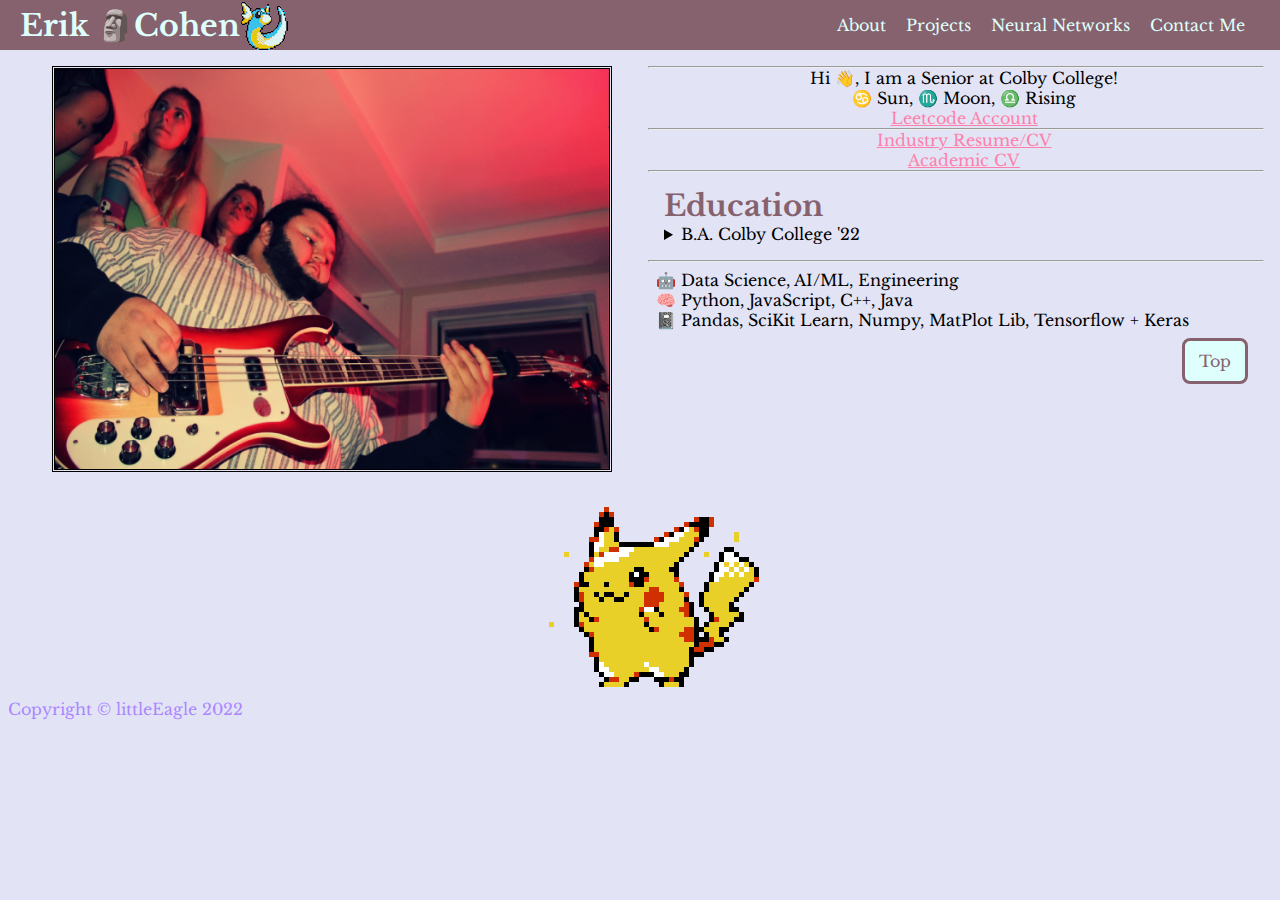
==== neuralNets.html @ b1c25657 "mobile formating" ====
<!DOCTYPE html>
<html lang="en">
<head>
    <meta charset="UTF-8">
    <meta http-equiv="X-UA-Compatible" content="IE=edge">
    <meta name="viewport" content="width=device-width, initial-scale=1.0">
    <title>Little Eagle Stands Bear - Neural Networks</title>
    <link rel="icon" type="image/x-icon" href="assets/favicon.ico?"/>
    <link rel="stylesheet" href="https://cdnjs.cloudflare.com/ajax/libs/font-awesome/4.7.0/css/font-awesome.min.css">
    <link rel="preconnect" href="https://fonts.googleapis.com">
    <link rel="preconnect" href="https://fonts.gstatic.com" crossorigin>
    <link href="https://fonts.googleapis.com/css2?family=Libre+Baskerville:ital,wght@0,400;0,700;1,400&display=swap" rel="stylesheet">
    <link href="css/style.css" rel="stylesheet" />
    <script src="https://ajax.googleapis.com/ajax/libs/jquery/3.5.1/jquery.min.js"></script>
    <script src="js/script.js"></script>
</head>


<body>
    <header id="navbar">
        <div id="brand"><a href="index.html">Erik &#128511;Cohen</a><img src="assets/gif/dratini.gif" alt="..." /></div>
        <nav>
          <ul class="nav">
            <li><a href="./index.html#profile">About</a></li>
            <li><a href="./index.html#projects">Projects</a></li>
            <li><a href="./neuralNets.html">Neural Networks</a></li>
            <li><a href="./index.html#contact">Contact Me</a></li>
          </ul>
        </nav>
        <div id="hidden-menu">
            <i class="fa fa-bars fa-2x" id="hamburger-icon"></i>
            <ul id="mobile-menu" class="nav mobile-menu">
              <li><a href="./index.html#profile">About</a></li>
              <li><a href="./index.html#projects">Projects</a></li>
              <li><a href="./neuralNets.html">Neural Networks</a></li>
              <li><a href="./index.html#contact">Contact Me</a></li>
            </ul>
        </div>
     </header>



    <section id="profile" >
        <div class="grid">
            <div id="profile-picture">
            <div id="pictureFrame"><img class="myPicture" src="assets/img/erik.png" title="@hannschoi on Insta" height="400"></div>
            </div>
            <div id="profile-text">
                <p>
                    <hr />
                    Hi &#x1F44B;, I am a Senior at Colby College!<br />

                    &#x264B; Sun, &#x264F; Moon, &#x264E; Rising <br />
                    <a class="out" href="https://leetcode.com/littleeagle/" target="_blank" rel="noopener noreferrer">
                        Leetcode Account
                    </a>
                    <hr />
                    <a class="out" href="assets/EC_Resume.pdf" target="_blank">Industry Resume/CV</a> <br />
                    <a class="out" href="assets/Erik_Cohen_CV.pdf" target="_blank">Academic CV</a>
                    <hr />
                </p>

                <section id="education">
                    <h1>Education</h1>
                        <details>
                            <summary> B.A. Colby College '22</summary>
                            <ul class="edu">
                                <li class="edu"> 3.7 <abbr title = "Grade Point Average"> GPA</abbr></li>
                                <li class="edu"> Music Interdisciplinary Computer Science Major</li>
                                <li class="edu"> Computer Science Major</li>
                                <li class="edu"> Mathematics Minor</li>
                            </ul>
                        </details>
                </section>
                <hr />
                <p> &#x1F916; Data Science, AI/ML, Engineering <br />
                    &#x1F9E0; Python, JavaScript, C++, Java <br />
                    &#x1F4D3; Pandas, SciKit Learn, Numpy, MatPlot Lib, Tensorflow + Keras
                </p>
                <a class="top-ref" href="#navbar">Top</a>
            </div>
        </div>
    </section>
    
    <footer>
            <img class="img-fluid float-right" src="assets/gif/pikach.gif" alt="..." />
            <p>Copyright &copy; littleEagle 2022</p>
    </footer>
</body>
</html>
---- css/style.css ----
*{
    font-family: 'Libre Baskerville', serif;
    font-size: 1em;
    margin:0%;
    padding:0%;
    overflow-x: hidden;
}

body{
    background-color: #E2E4F6;
}

header {
    padding: 0 20px;
    width:80%;
    background-color: #86626E;
    height: 50px;
    display: flex;
    justify-content: space-between;
}

header a {text-decoration: none;}

#brand {
    font-weight: bold;
    font-size: 30px;
    display:flex;
    align-items: center;
}

#brand a {color: #DEFFFC;}

#navbar{
    width:auto;
}

ul.nav {
    list-style: none;
    height: 100%;
    padding-left: 2em;
    display: flex;
    align-items: center;
    justify-content: space-around;
}

ul.nav a {color: #DEFFFC;}

ul.nav li {
    padding: 5px;
    margin-right: 10px;
}

ul.nav li:hover {
    transform: scale(1.1);
    transition: 0.3s;
}

#mobile-menu {
    display: none;
    position: absolute;
    top: 50px;
    left: 0;
    height: auto;
    width: 100%;
    background-color: #86626E;
    
}

#hamburger-icon{
    display: none;
    padding:.25em;
    color: #DEFFFC;
}
  
.open .mobile-menu {
    display: flex;
    flex-direction: column;
    align-items: center;
    justify-content: flex-start;
}
  
.mobile-menu li {margin-bottom: 10px;}

/** Adjust layout for small/ mobile screens **/
@media only screen and (max-width: 800px) {
    header nav {
      display: none;
    }
  
    #hamburger-icon, #hidden-menu {
      display: block;
    }

    .container, .container>div{
        display: block;
        width : 100%;
        height:auto;
        margin:auto;
    }

    .projects{
        width: min(400px, 100%);
        height:auto;
        margin:auto;
    }

    #pictureFrame{
        margin: auto;
        margin-top: 1em;
        width: 450px;
        height: 350px;
        overflow: hidden;
        border: 2px solid black;
    }

    #myPicture{
        
    }

    #profile img{
        margin-top: -50px;
        border: none;
    }
}

/** full screen + computer layout**/
@media only screen and (min-width: 800px) {
    #hidden-menu {
      display: none;
    }

    .container{
        display: flex;
    }
    .projects{
        width: min(600px, 100%);
        height:auto;
        margin:0%;
    }

    .container>div{
        width: 50%;
        height:auto;
        margin:auto;
    }

    #pictureFrame{
        overflow: visible;
        border: none;
    }

    #myPicture{
        margin: auto;
    }
    #profile img{
        margin-top: 1em;
        border: black double;
    }
}

#profile{
    text-align: center;
}

.grid {
    display: grid;
    grid-template-columns: repeat(auto-fill, minmax(min(550px, 100%), 1fr));
    grid-gap: 0px;
    text-align: center;
}

.grid>div {
    text-align: center;
}

section{
    text-align: left;
    padding-left: 1em;
    margin-bottom: 1em;
}

#social-media{
    padding: 1em;
    text-align: center;
}

.social{
    padding-top: 35px;
    padding-left: 10px;
    padding-right: 10px;
    background-color: #86626E;
    border:#86626E 2px solid;
    border-radius: .5em;
    color:#DEFFFC;
}
.fb{
    padding-left: 15px;
    padding-right: 15px;
}

footer{
    text-align: center;
    color:#AB87FF;
}

.top-ref{
    text-decoration: none;
    background-color: #DEFFFC;
    color: #86626E;
    border: solid #86626E;
    border-radius: .5em;
    float:right;
    margin-right: 5%;
    padding:10px 14px;
}

p{
    padding: .5em;
    text-align: left;

}

ul.edu {
    list-style: none;
    padding: 0;
    margin: 0;
}

li.edu{
    padding-left: 1rem;
    text-indent: -0.7rem;
}

li.edu::before {
    content: "🎓 ";
}

hr{
    margin-right: 1em;
}

#email-card{
    background-color: #86626E;
    width: max(300px,40%);
    padding: 10pt;
    padding-top: 0%;
    border: black 2px solid;
    border-radius: .5em;
}

h1{
    color: #86626E;
    font-size: 22pt;
}
h2{
    padding-left: 15pt;
    color:#DEFFFC;
    text-align: left;
    font-size: 18pt;
}

h3, #email-card>a, #email-card>p{
    padding-left: 15pt;
    color:#DEFFFC;
    text-align: left;
}

.big{
    font-size: 20pt;
}

table,th,td {
    border: 2px solid black;
    border-collapse: collapse;
}

col.middle {
    background-color:#9ea0ae;
}

#social-media>a{
    margin-right: 2em;
}

.container{
    margin-right: 1em;
    margin-bottom: 5em;
    width: auto;
}

.container>div{
    width: 50%;
    height:auto;
    margin:auto;
}

.projects{
    height:auto;
    margin:0%;
}

.prjtxt{
    background-color: #86626E;
    color:#DEFFFC;
    padding: 1.7em;
    height:auto;
}

a.prj:link, a.prj:visited{
    color: #E7C8DD;
}

a.out:link, a.out:visited{
    color: #ff80aa;
}

a.out:hover{
    color: #C1FF9B;
    background-color: #6f006655;
    padding:.1em;
    border-radius: .5em;
}

a.prj:hover{
    color: #C1FF9B;
}
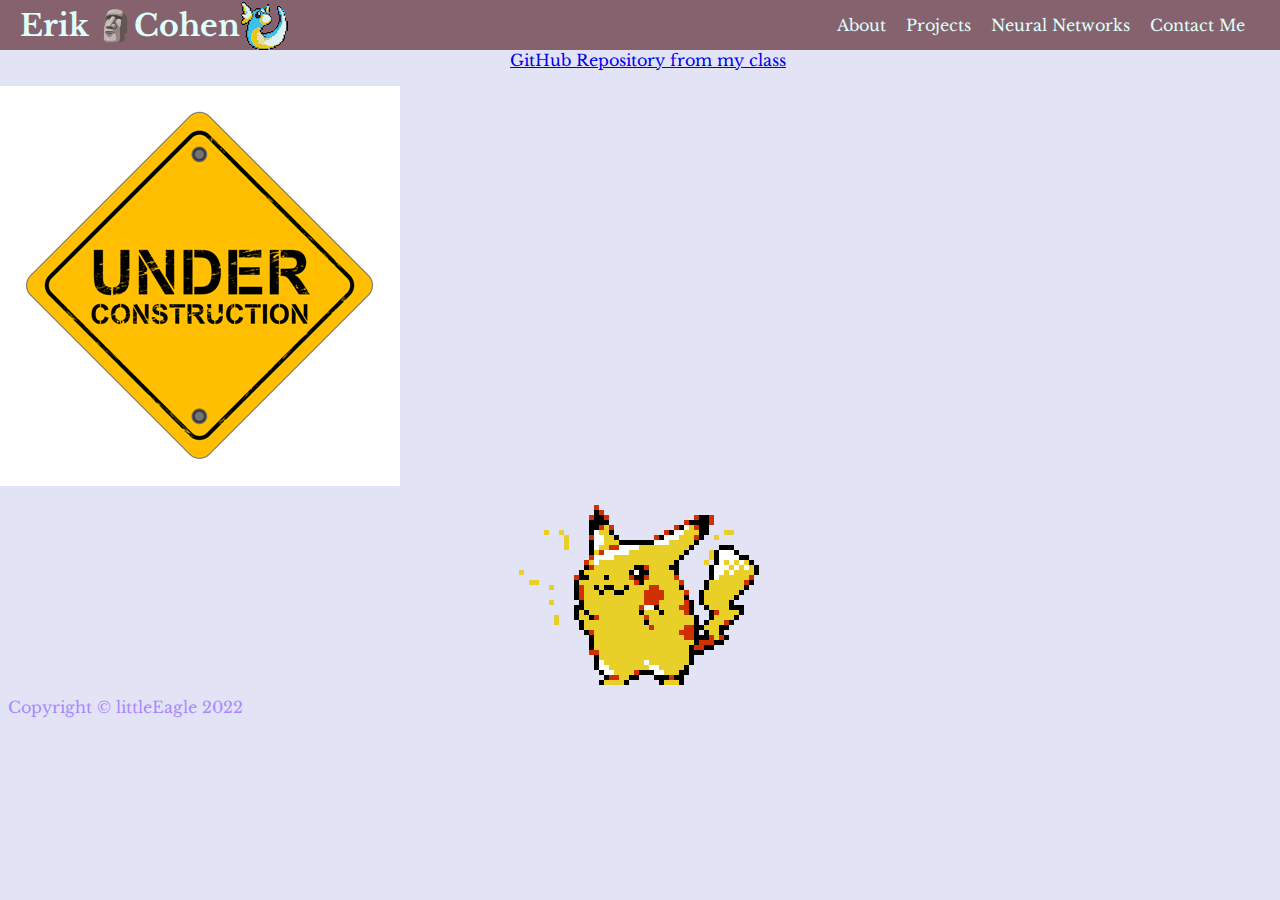
==== commit 6332f10f: "construction" ====
--- a/neuralNets.html
+++ b/neuralNets.html
@@ -41,46 +41,9 @@
 
 
     <section id="profile" >
-        <div class="grid">
-            <div id="profile-picture">
-            <div id="pictureFrame"><img class="myPicture" src="assets/img/erik.png" title="@hannschoi on Insta" height="400"></div>
-            </div>
-            <div id="profile-text">
-                <p>
-                    <hr />
-                    Hi &#x1F44B;, I am a Senior at Colby College!<br />
-
-                    &#x264B; Sun, &#x264F; Moon, &#x264E; Rising <br />
-                    <a class="out" href="https://leetcode.com/littleeagle/" target="_blank" rel="noopener noreferrer">
-                        Leetcode Account
-                    </a>
-                    <hr />
-                    <a class="out" href="assets/EC_Resume.pdf" target="_blank">Industry Resume/CV</a> <br />
-                    <a class="out" href="assets/Erik_Cohen_CV.pdf" target="_blank">Academic CV</a>
-                    <hr />
-                </p>
-
-                <section id="education">
-                    <h1>Education</h1>
-                        <details>
-                            <summary> B.A. Colby College '22</summary>
-                            <ul class="edu">
-                                <li class="edu"> 3.7 <abbr title = "Grade Point Average"> GPA</abbr></li>
-                                <li class="edu"> Music Interdisciplinary Computer Science Major</li>
-                                <li class="edu"> Computer Science Major</li>
-                                <li class="edu"> Mathematics Minor</li>
-                            </ul>
-                        </details>
-                </section>
-                <hr />
-                <p> &#x1F916; Data Science, AI/ML, Engineering <br />
-                    &#x1F9E0; Python, JavaScript, C++, Java <br />
-                    &#x1F4D3; Pandas, SciKit Learn, Numpy, MatPlot Lib, Tensorflow + Keras
-                </p>
-                <a class="top-ref" href="#navbar">Top</a>
-            </div>
-        </div>
+        <a href="https://github.com/ejcohe22/CS343-Neural-Networks" >GitHub Repository from my class</a>
     </section>
+    <img src="./assets/construction.png"/>
     
     <footer>
             <img class="img-fluid float-right" src="assets/gif/pikach.gif" alt="..." />
